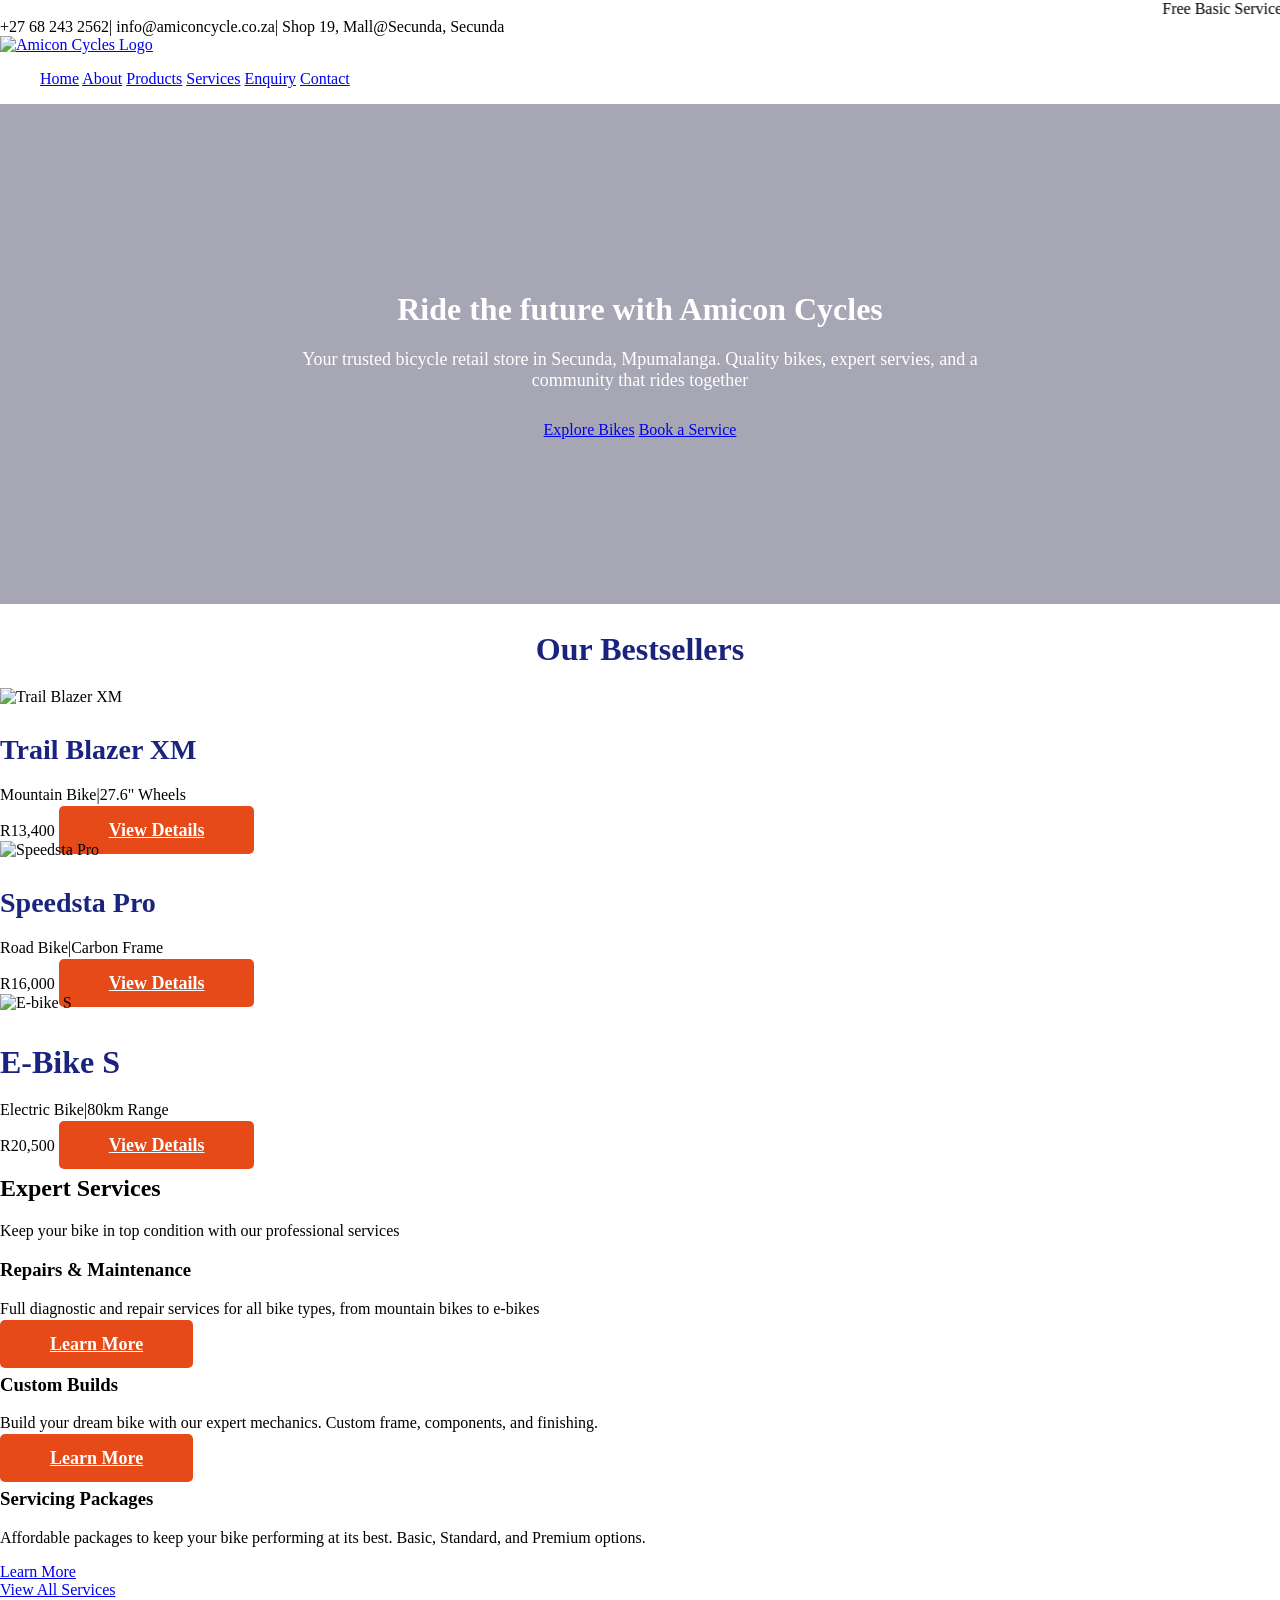
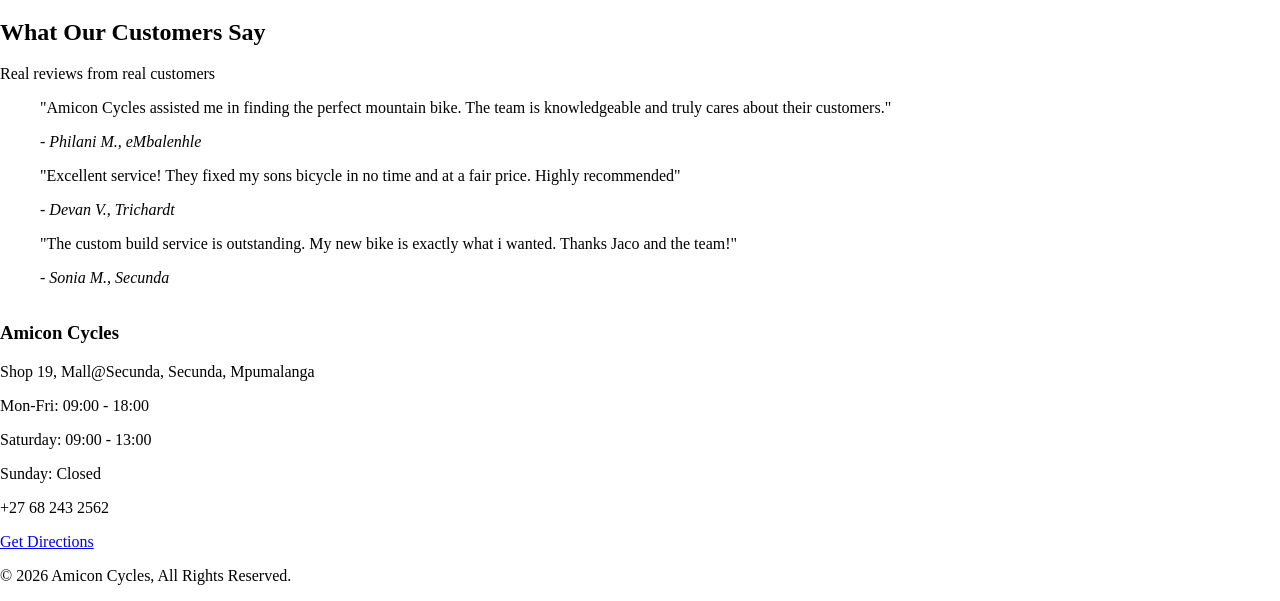
==== Assets/index.html @ d2bd80ee "Moved html files to the assets folder and added javascript" ====
<!DOCTYPE html>
<html>
<head>
    <title>Amicon Cycles|HOME</title>
    <link rel="stylesheet" href="css/style.css">
</head>
<body style="display: flex; flex-direction: column; justify-content: center; min-height: 100vh; margin: 0; padding: 0;">
    <!--This is the top promotional bar-->
    <marquee>Free Basic Service On All New Bikes | 0% Finance Available</marquee>

    <!--This is the header with contact info-->
    <header>
            <span> +27 68 243 2562|</span>
            <span> info@amiconcycle.co.za|</span>
            <span> Shop 19, Mall@Secunda, Secunda</span>

    <!--This is the navivation menu-->
    <nav class="navbar">
        <div class="container">
            <div class="logo">
                <a href="index.html">
                    <img src="Images/logo.png" alt="Amicon Cycles Logo" width="180">
                </a>
            </div>
            <ul class="nav-menu">
                <a href="index.html"><i class="fas fa-home"></i> Home</a>
                <a href="about.html"><i class="fas fa-info-circle"></i> About</a>
                <a href="products.html"><i class="fas fa-bicycle"></i> Products</a>
                <a href="services.html"><i class="fas fa-tools"></i> Services</a>
                <a href="enquiry.html"><i class="fas fa-envelope"></i> Enquiry</a>
                <a href="contact.html"><i class="fas fa-phone"></i> Contact</a>
            </ul>       
        </div>
    </nav>
    </header> 

    <!--This is the Hero Banner-->
    <div class="hero" style="background-color: rgba(106, 106, 129, 0.596); min-height: 500px; display: flex; align-items: center; justify-content: center; text-align: center; padding: 60x 20px;">
        <div class="hero content">
            <h1 style="color: white;">Ride the future with Amicon Cycles</h1>
            <p style="color: white; font-size: 18px; max-width: 700px; margin: 0 auto 30px;">Your trusted bicycle retail store in Secunda, Mpumalanga. Quality bikes, expert servies, and a community that rides together</p>
            <div class="hero-buttons">
            <a href="Assets/products.html">Explore Bikes</a>
            <a href="Assets/services.html">Book a Service</a>
            </div>
        </div>
    </div>

    <!--This is the featured collection-->
    <div class="featured collection">
        <h2 style="text-align: center; color: #1A237E; font-size: 32px; margin-bottom: 20px;">Our Bestsellers</h2>

        <!--This is Product 1-->
        <div class="product-card">
            <img src="Images/Mountain Bike.png " alt="Trail Blazer XM" width="550" height="280">
            <h3 style="text-align: left; color: #1A237E; font-size: 28px; margin-bottom: 20px;">Trail Blazer XM</h3>
            <p>Mountain Bike|27.6" Wheels</p>
            <span>R13,400</span>
            <a href="products.html" style="background-color: #E64A19; color: white; padding: 14px 50px; border: none; border-radius: 5px; font-size: 18px; font-weight: bold; cursor: pointer; transition: background-color 0.3s ease">View Details</a>
        </div>

        <!--This is Product 2-->
        <div class="product-card">
            <img src="Images/Road Bike 2.png" alt="Speedsta Pro" width="550" height="280">
            <h3 style="text-align: left; color: #1A237E; font-size: 28px; margin-bottom: 20px;">Speedsta Pro</h3>
            <p>Road Bike|Carbon Frame</p>
            <span>R16,000</span>
            <a href="Assets/products.html" style="background-color: #E64A19; color: white; padding: 14px 50px; border: none; border-radius: 5px; font-size: 18px; font-weight: bold; cursor: pointer; transition: background-color 0.3s ease">View Details</a>
        </div>

        <!--This is Product 3-->
        <div class="product-card">
            <img src="Images/E bike.png" alt="E-bike S">
            <h3 style="text-align: left; color: #1A237E; font-size: 32px; margin-bottom: 20px;">E-Bike S</h3>
            <p>Electric Bike|80km Range</p>
            <span>R20,500</span>
            <a href="Assets/products.html" style="background-color: #E64A19; color: white; padding: 14px 50px; border: none; border-radius: 5px; font-size: 18px; font-weight: bold; cursor: pointer; transition: background-color 0.3s ease">View Details</a>
        </div>
    </div>
    
    <!--This is the services preview-->
    <div class="services-preview">
        <div class="container">
            <h2>Expert Services</h2>
            <p class="section-subtitle">Keep your bike in top condition with our professional services</p>

            <div class="service-grid">
                <div class="service-card">
                    <i class="fas fa-wrench service-icon"></i>
                    <h3>Repairs & Maintenance</h3>
                    <p>Full diagnostic and repair services for all bike types, from mountain bikes to e-bikes</p>
                    <a href="Assets/services.html" class="btn-small" style="background-color: #E64A19; color: white; padding: 14px 50px; border: none; border-radius: 5px; font-size: 18px; font-weight: bold; cursor: pointer; transition: background-color 0.3s ease">Learn More</a>
                </div>

                <div class="service-card">
                    <h3>Custom Builds</h3>
                    <p>Build your dream bike with our expert mechanics. Custom frame, components, and finishing.</p>
                    <a href="Assets/services.html" class="btn-small" style="background-color: #E64A19; color: white; padding: 14px 50px; border: none; border-radius: 5px; font-size: 18px; font-weight: bold; cursor: pointer; transition: background-color 0.3s ease">Learn More</a>
                </div>

                <div class="service-card">
                    <i class="fas fa-tools service-icon"></i>
                    <h3>Servicing Packages</h3>
                    <p>Affordable packages to keep your bike performing at its best. Basic, Standard, and Premium options.</p>
                    <a href="Assets/services.html" class="btn-small">Learn More</a>
                </div>
            </div>

            <div class="services-cta">
                <a href="Assets/services.html" class="btn-primary">View All Services</a>
            </div>
        </div>
    </div>

    <!--This is the testimonials section-->
    <div class="testimonials">
        <div class="container">
            <h2>What Our Customers Say</h2>
            <p class="section-subtitle" >Real reviews from real customers</p>

            <div class="testimonial-grid">
                <blockquote>
                    <p>"Amicon Cycles assisted me in finding the perfect mountain bike. The team is knowledgeable and truly cares about their customers."</p>
                    <cite>- Philani M., eMbalenhle</cite>    
                </blockquote>

                <blockquote>
                    <p>"Excellent service! They fixed my sons bicycle in no time and at a fair price. Highly recommended"</p>
                    <cite>- Devan V., Trichardt</cite>    
                </blockquote>

                <blockquote>
                    <p>"The custom build service is outstanding. My new bike is exactly what i wanted. Thanks Jaco and the team!"</p>
                    <cite>- Sonia M., Secunda</cite>    
                </blockquote>
            </div>
        </div>
    </div>

    <!--This is the footer-->
    <footer>
        <div class="footer-info">
            <h3>Amicon Cycles</h3>
            <p>Shop 19, Mall@Secunda, Secunda, Mpumalanga</p>
            <p>Mon-Fri: 09:00 - 18:00</p>   
            <P>Saturday: 09:00 - 13:00</P>
            <p>Sunday: Closed</p>
            <p>+27 68 243 2562</p>
            <a href="contact.html">Get Directions</a>
        </div>
        <div class="footer-bottom">
            <p>&copy; 2026 Amicon Cycles, All Rights Reserved.</p>
        </div>
    </footer>

    <!--Link to the Javascript file-->
</body>
</html>
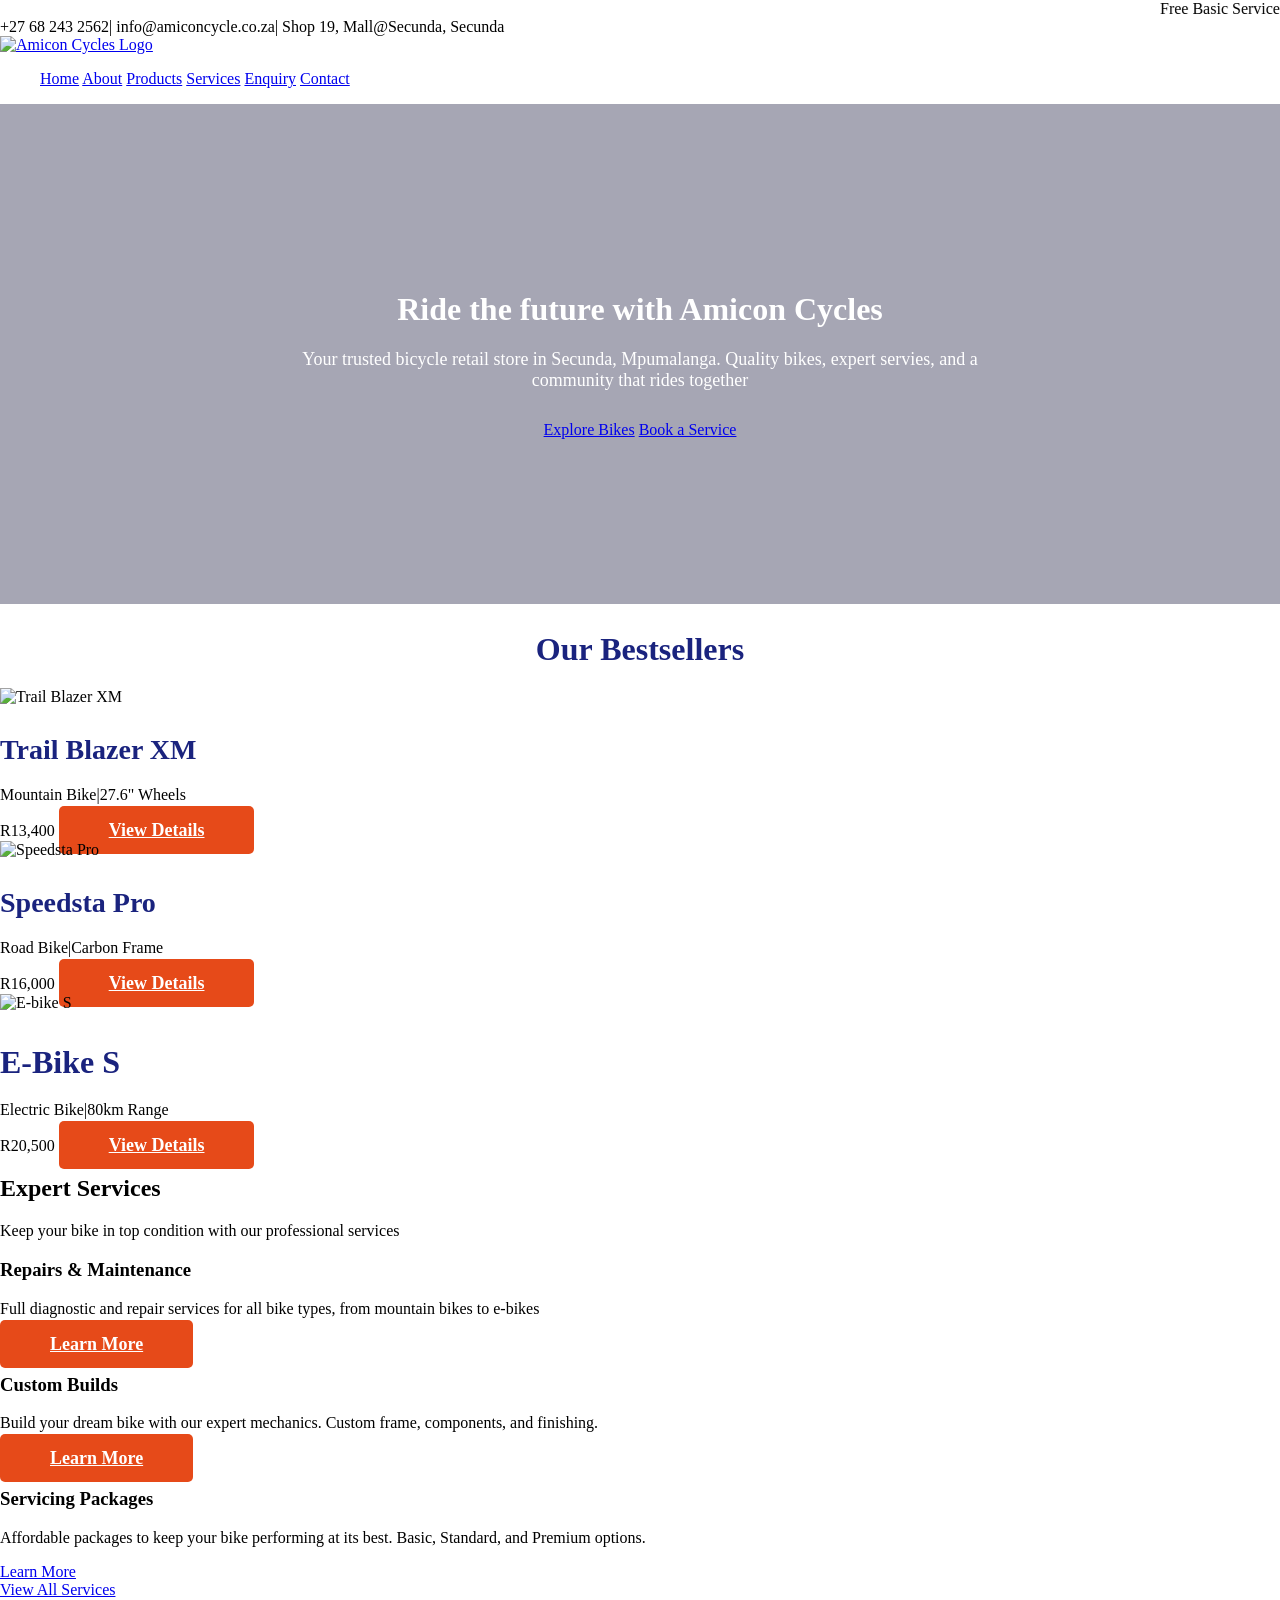
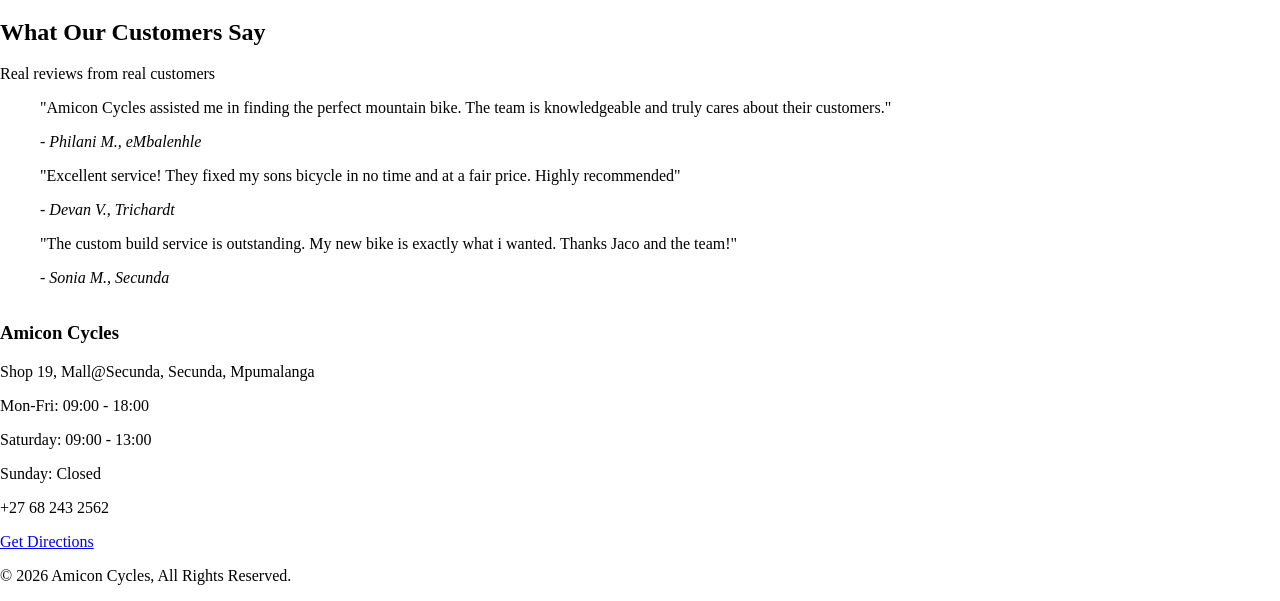
==== commit 6a446da1: "Added </div> closing tag for the contact info" ====
--- a/Assets/index.html
+++ b/Assets/index.html
@@ -10,9 +10,11 @@
 
     <!--This is the header with contact info-->
     <header>
+        <div class="contact-info">
             <span> +27 68 243 2562|</span>
             <span> info@amiconcycle.co.za|</span>
             <span> Shop 19, Mall@Secunda, Secunda</span>
+        </div>
 
     <!--This is the navivation menu-->
     <nav class="navbar">
@@ -29,7 +31,10 @@
                 <a href="services.html"><i class="fas fa-tools"></i> Services</a>
                 <a href="enquiry.html"><i class="fas fa-envelope"></i> Enquiry</a>
                 <a href="contact.html"><i class="fas fa-phone"></i> Contact</a>
-            </ul>       
+            </ul>   
+            
+            <!--Hamburger menu button for mobile devices-->
+            <div class="menu-toggle" id="mobile-menu"></div>
         </div>
     </nav>
     </header> 
@@ -154,5 +159,6 @@
     </footer>
 
     <!--Link to the Javascript file-->
+    <script src="Javascript/script.js"></script>
 </body>
 </html>
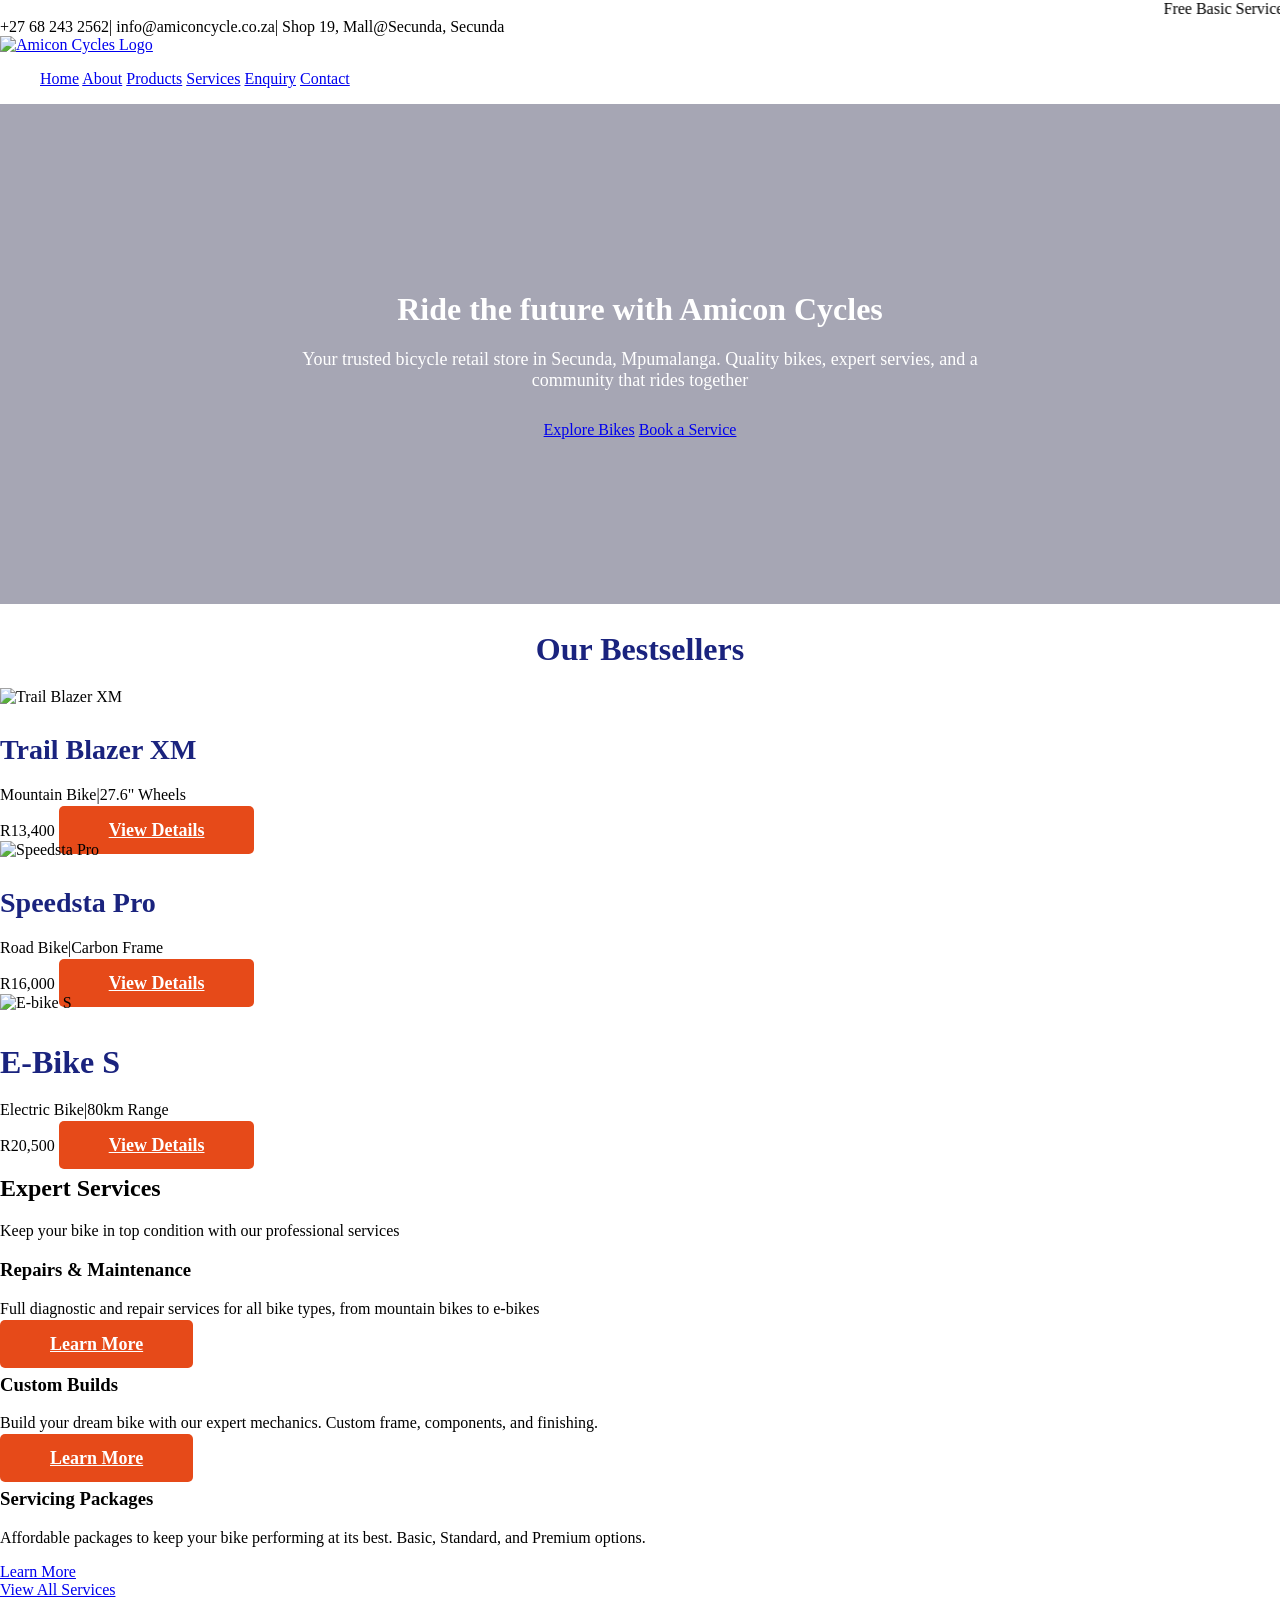
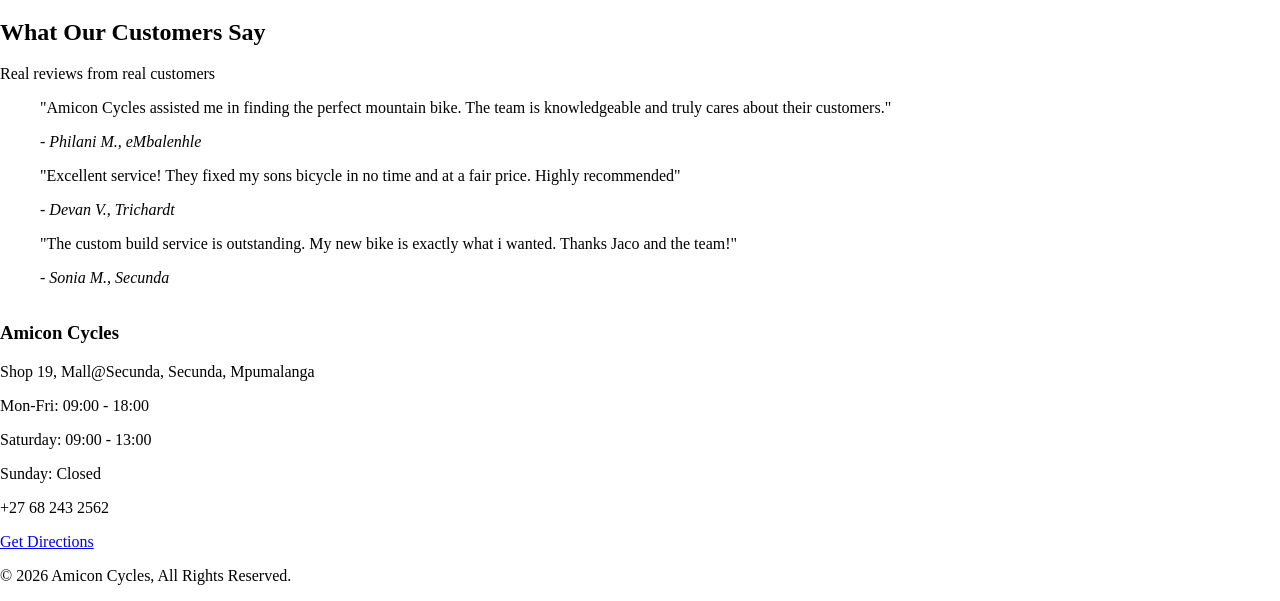
==== commit 4bb44075: "Added the hamburger icon in the index page" ====
--- a/Assets/index.html
+++ b/Assets/index.html
@@ -2,6 +2,7 @@
 <html>
 <head>
     <title>Amicon Cycles|HOME</title>
+    <meta name="viewport" content="width=device-width, initial-scale=1.0">
     <link rel="stylesheet" href="css/style.css">
 </head>
 <body style="display: flex; flex-direction: column; justify-content: center; min-height: 100vh; margin: 0; padding: 0;">
@@ -35,6 +36,7 @@
             
             <!--Hamburger menu button for mobile devices-->
             <div class="menu-toggle" id="mobile-menu"></div>
+                <i class="fas fa-bars"></i>
         </div>
     </nav>
     </header> 
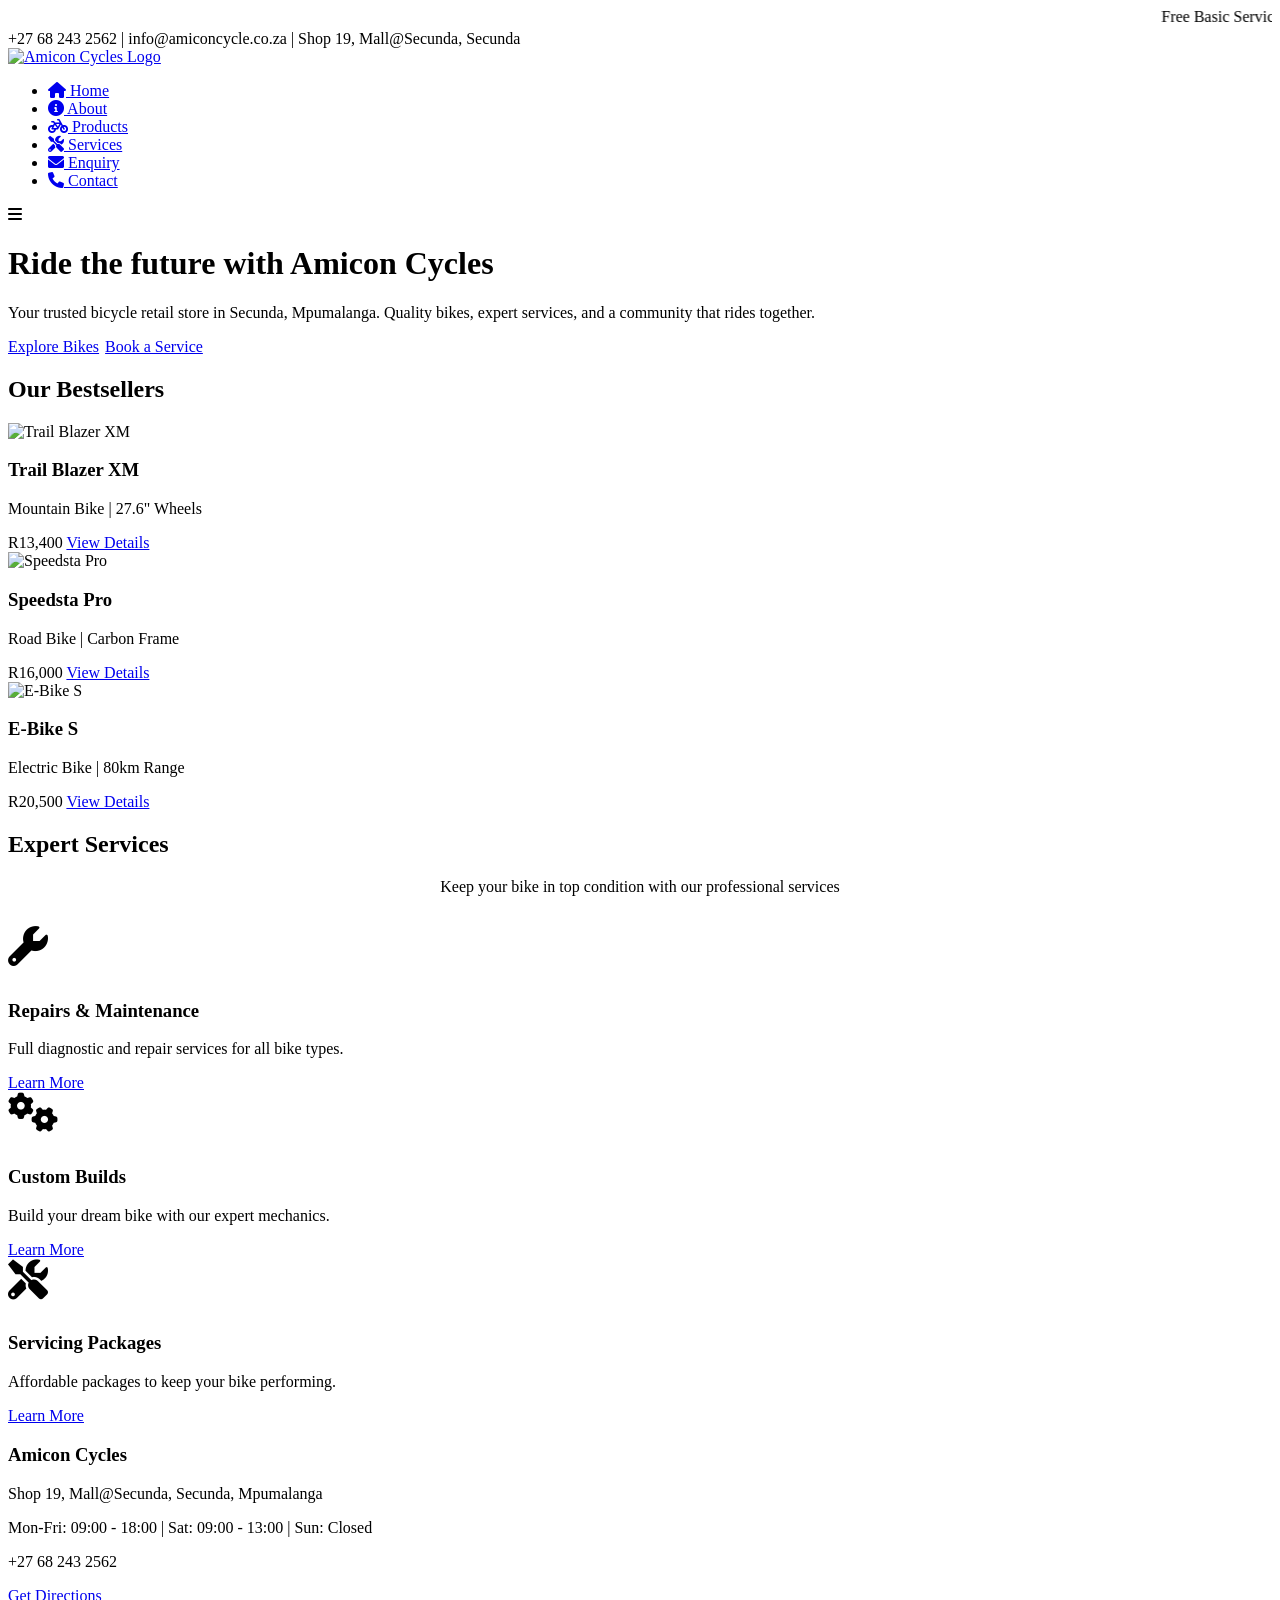
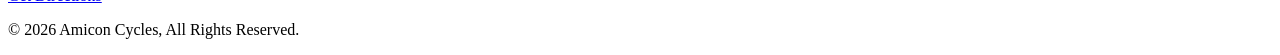
==== commit 763ae2a4: "Added the hamburger link in the index page" ====
--- a/Assets/index.html
+++ b/Assets/index.html
@@ -1,166 +1,113 @@
 <!DOCTYPE html>
 <html>
 <head>
-    <title>Amicon Cycles|HOME</title>
+    <meta charset="UTF-8">
     <meta name="viewport" content="width=device-width, initial-scale=1.0">
+    <title>Amicon Cycles | Home</title>
+    <link rel="stylesheet" href="https://cdnjs.cloudflare.com/ajax/libs/font-awesome/6.0.0-beta3/css/all.min.css">
     <link rel="stylesheet" href="css/style.css">
 </head>
-<body style="display: flex; flex-direction: column; justify-content: center; min-height: 100vh; margin: 0; padding: 0;">
-    <!--This is the top promotional bar-->
+<body>
+
     <marquee>Free Basic Service On All New Bikes | 0% Finance Available</marquee>
 
-    <!--This is the header with contact info-->
     <header>
-        <div class="contact-info">
-            <span> +27 68 243 2562|</span>
-            <span> info@amiconcycle.co.za|</span>
-            <span> Shop 19, Mall@Secunda, Secunda</span>
-        </div>
+        <span> +27 68 243 2562 | info@amiconcycle.co.za | Shop 19, Mall@Secunda, Secunda</span>
+    </header>
 
-    <!--This is the navivation menu-->
     <nav class="navbar">
         <div class="container">
             <div class="logo">
-                <a href="index.html">
-                    <img src="Images/logo.png" alt="Amicon Cycles Logo" width="180">
-                </a>
+                <a href="index.html"><img src="Images/logo.png" alt="Amicon Cycles Logo"></a>
             </div>
             <ul class="nav-menu">
-                <a href="index.html"><i class="fas fa-home"></i> Home</a>
-                <a href="about.html"><i class="fas fa-info-circle"></i> About</a>
-                <a href="products.html"><i class="fas fa-bicycle"></i> Products</a>
-                <a href="services.html"><i class="fas fa-tools"></i> Services</a>
-                <a href="enquiry.html"><i class="fas fa-envelope"></i> Enquiry</a>
-                <a href="contact.html"><i class="fas fa-phone"></i> Contact</a>
-            </ul>   
-            
-            <!--Hamburger menu button for mobile devices-->
-            <div class="menu-toggle" id="mobile-menu"></div>
+                <li><a href="index.html" class="active"><i class="fas fa-home"></i> Home</a></li>
+                <li><a href="about.html"><i class="fas fa-info-circle"></i> About</a></li>
+                <li><a href="products.html"><i class="fas fa-bicycle"></i> Products</a></li>
+                <li><a href="services.html"><i class="fas fa-tools"></i> Services</a></li>
+                <li><a href="enquiry.html"><i class="fas fa-envelope"></i> Enquiry</a></li>
+                <li><a href="contact.html"><i class="fas fa-phone"></i> Contact</a></li>
+            </ul>
+            <div class="menu-toggle" id="mobile-menu">
                 <i class="fas fa-bars"></i>
+            </div>
         </div>
     </nav>
-    </header> 
 
-    <!--This is the Hero Banner-->
-    <div class="hero" style="background-color: rgba(106, 106, 129, 0.596); min-height: 500px; display: flex; align-items: center; justify-content: center; text-align: center; padding: 60x 20px;">
-        <div class="hero content">
-            <h1 style="color: white;">Ride the future with Amicon Cycles</h1>
-            <p style="color: white; font-size: 18px; max-width: 700px; margin: 0 auto 30px;">Your trusted bicycle retail store in Secunda, Mpumalanga. Quality bikes, expert servies, and a community that rides together</p>
-            <div class="hero-buttons">
-            <a href="Assets/products.html">Explore Bikes</a>
-            <a href="Assets/services.html">Book a Service</a>
+    <main>
+        <div class="hero hero-lg">
+            <div>
+                <h1>Ride the future with Amicon Cycles</h1>
+                <p>Your trusted bicycle retail store in Secunda, Mpumalanga. Quality bikes, expert services, and a community that rides together.</p>
+                <a href="products.html" class="btn">Explore Bikes</a>
+                <a href="services.html" class="btn" style="background-color: transparent; border: 2px solid white;">Book a Service</a>
             </div>
         </div>
-    </div>
 
-    <!--This is the featured collection-->
-    <div class="featured collection">
-        <h2 style="text-align: center; color: #1A237E; font-size: 32px; margin-bottom: 20px;">Our Bestsellers</h2>
-
-        <!--This is Product 1-->
-        <div class="product-card">
-            <img src="Images/Mountain Bike.png " alt="Trail Blazer XM" width="550" height="280">
-            <h3 style="text-align: left; color: #1A237E; font-size: 28px; margin-bottom: 20px;">Trail Blazer XM</h3>
-            <p>Mountain Bike|27.6" Wheels</p>
-            <span>R13,400</span>
-            <a href="products.html" style="background-color: #E64A19; color: white; padding: 14px 50px; border: none; border-radius: 5px; font-size: 18px; font-weight: bold; cursor: pointer; transition: background-color 0.3s ease">View Details</a>
+        <div class="container">
+            <h2>Our Bestsellers</h2>
+            <div class="grid-3">
+                <div class="card">
+                    <img src="Images/Mountain Bike.png" alt="Trail Blazer XM">
+                    <h3>Trail Blazer XM</h3>
+                    <p>Mountain Bike | 27.6" Wheels</p>
+                    <span class="price">R13,400</span>
+                    <a href="products.html" class="btn">View Details</a>
+                </div>
+                <div class="card">
+                    <img src="Images/Road Bike 2.png" alt="Speedsta Pro">
+                    <h3>Speedsta Pro</h3>
+                    <p>Road Bike | Carbon Frame</p>
+                    <span class="price">R16,000</span>
+                    <a href="products.html" class="btn">View Details</a>
+                </div>
+                <div class="card">
+                    <img src="Images/E bike.png" alt="E-Bike S">
+                    <h3>E-Bike S</h3>
+                    <p>Electric Bike | 80km Range</p>
+                    <span class="price">R20,500</span>
+                    <a href="products.html" class="btn">View Details</a>
+                </div>
+            </div>
         </div>
 
-        <!--This is Product 2-->
-        <div class="product-card">
-            <img src="Images/Road Bike 2.png" alt="Speedsta Pro" width="550" height="280">
-            <h3 style="text-align: left; color: #1A237E; font-size: 28px; margin-bottom: 20px;">Speedsta Pro</h3>
-            <p>Road Bike|Carbon Frame</p>
-            <span>R16,000</span>
-            <a href="Assets/products.html" style="background-color: #E64A19; color: white; padding: 14px 50px; border: none; border-radius: 5px; font-size: 18px; font-weight: bold; cursor: pointer; transition: background-color 0.3s ease">View Details</a>
-        </div>
-
-        <!--This is Product 3-->
-        <div class="product-card">
-            <img src="Images/E bike.png" alt="E-bike S">
-            <h3 style="text-align: left; color: #1A237E; font-size: 32px; margin-bottom: 20px;">E-Bike S</h3>
-            <p>Electric Bike|80km Range</p>
-            <span>R20,500</span>
-            <a href="Assets/products.html" style="background-color: #E64A19; color: white; padding: 14px 50px; border: none; border-radius: 5px; font-size: 18px; font-weight: bold; cursor: pointer; transition: background-color 0.3s ease">View Details</a>
-        </div>
-    </div>
-    
-    <!--This is the services preview-->
-    <div class="services-preview">
-        <div class="container">
+        <div class="container" style="background-color: var(--grey-light); max-width: 100%;">
             <h2>Expert Services</h2>
-            <p class="section-subtitle">Keep your bike in top condition with our professional services</p>
-
-            <div class="service-grid">
-                <div class="service-card">
-                    <i class="fas fa-wrench service-icon"></i>
+            <p style="text-align: center; margin-bottom: 30px;">Keep your bike in top condition with our professional services</p>
+            <div class="grid-3">
+                <div class="card">
+                    <i class="fas fa-wrench" style="font-size: 40px; color: var(--orange); margin-bottom: 15px;"></i>
                     <h3>Repairs & Maintenance</h3>
-                    <p>Full diagnostic and repair services for all bike types, from mountain bikes to e-bikes</p>
-                    <a href="Assets/services.html" class="btn-small" style="background-color: #E64A19; color: white; padding: 14px 50px; border: none; border-radius: 5px; font-size: 18px; font-weight: bold; cursor: pointer; transition: background-color 0.3s ease">Learn More</a>
+                    <p>Full diagnostic and repair services for all bike types.</p>
+                    <a href="services.html" class="btn">Learn More</a>
                 </div>
-
-                <div class="service-card">
+                <div class="card">
+                    <i class="fas fa-cogs" style="font-size: 40px; color: var(--orange); margin-bottom: 15px;"></i>
                     <h3>Custom Builds</h3>
-                    <p>Build your dream bike with our expert mechanics. Custom frame, components, and finishing.</p>
-                    <a href="Assets/services.html" class="btn-small" style="background-color: #E64A19; color: white; padding: 14px 50px; border: none; border-radius: 5px; font-size: 18px; font-weight: bold; cursor: pointer; transition: background-color 0.3s ease">Learn More</a>
+                    <p>Build your dream bike with our expert mechanics.</p>
+                    <a href="services.html" class="btn">Learn More</a>
                 </div>
-
-                <div class="service-card">
-                    <i class="fas fa-tools service-icon"></i>
+                <div class="card">
+                    <i class="fas fa-tools" style="font-size: 40px; color: var(--orange); margin-bottom: 15px;"></i>
                     <h3>Servicing Packages</h3>
-                    <p>Affordable packages to keep your bike performing at its best. Basic, Standard, and Premium options.</p>
-                    <a href="Assets/services.html" class="btn-small">Learn More</a>
+                    <p>Affordable packages to keep your bike performing.</p>
+                    <a href="services.html" class="btn">Learn More</a>
                 </div>
             </div>
+        </div>
+    </main>
 
-            <div class="services-cta">
-                <a href="Assets/services.html" class="btn-primary">View All Services</a>
-            </div>
-        </div>
-    </div>
-
-    <!--This is the testimonials section-->
-    <div class="testimonials">
-        <div class="container">
-            <h2>What Our Customers Say</h2>
-            <p class="section-subtitle" >Real reviews from real customers</p>
-
-            <div class="testimonial-grid">
-                <blockquote>
-                    <p>"Amicon Cycles assisted me in finding the perfect mountain bike. The team is knowledgeable and truly cares about their customers."</p>
-                    <cite>- Philani M., eMbalenhle</cite>    
-                </blockquote>
-
-                <blockquote>
-                    <p>"Excellent service! They fixed my sons bicycle in no time and at a fair price. Highly recommended"</p>
-                    <cite>- Devan V., Trichardt</cite>    
-                </blockquote>
-
-                <blockquote>
-                    <p>"The custom build service is outstanding. My new bike is exactly what i wanted. Thanks Jaco and the team!"</p>
-                    <cite>- Sonia M., Secunda</cite>    
-                </blockquote>
-            </div>
-        </div>
-    </div>
-
-    <!--This is the footer-->
     <footer>
-        <div class="footer-info">
-            <h3>Amicon Cycles</h3>
-            <p>Shop 19, Mall@Secunda, Secunda, Mpumalanga</p>
-            <p>Mon-Fri: 09:00 - 18:00</p>   
-            <P>Saturday: 09:00 - 13:00</P>
-            <p>Sunday: Closed</p>
-            <p>+27 68 243 2562</p>
-            <a href="contact.html">Get Directions</a>
-        </div>
+        <h3>Amicon Cycles</h3>
+        <p>Shop 19, Mall@Secunda, Secunda, Mpumalanga</p>
+        <p>Mon-Fri: 09:00 - 18:00 | Sat: 09:00 - 13:00 | Sun: Closed</p>
+        <p>+27 68 243 2562</p>
+        <a href="contact.html">Get Directions</a>
         <div class="footer-bottom">
             <p>&copy; 2026 Amicon Cycles, All Rights Reserved.</p>
         </div>
     </footer>
 
-    <!--Link to the Javascript file-->
     <script src="Javascript/script.js"></script>
 </body>
 </html>
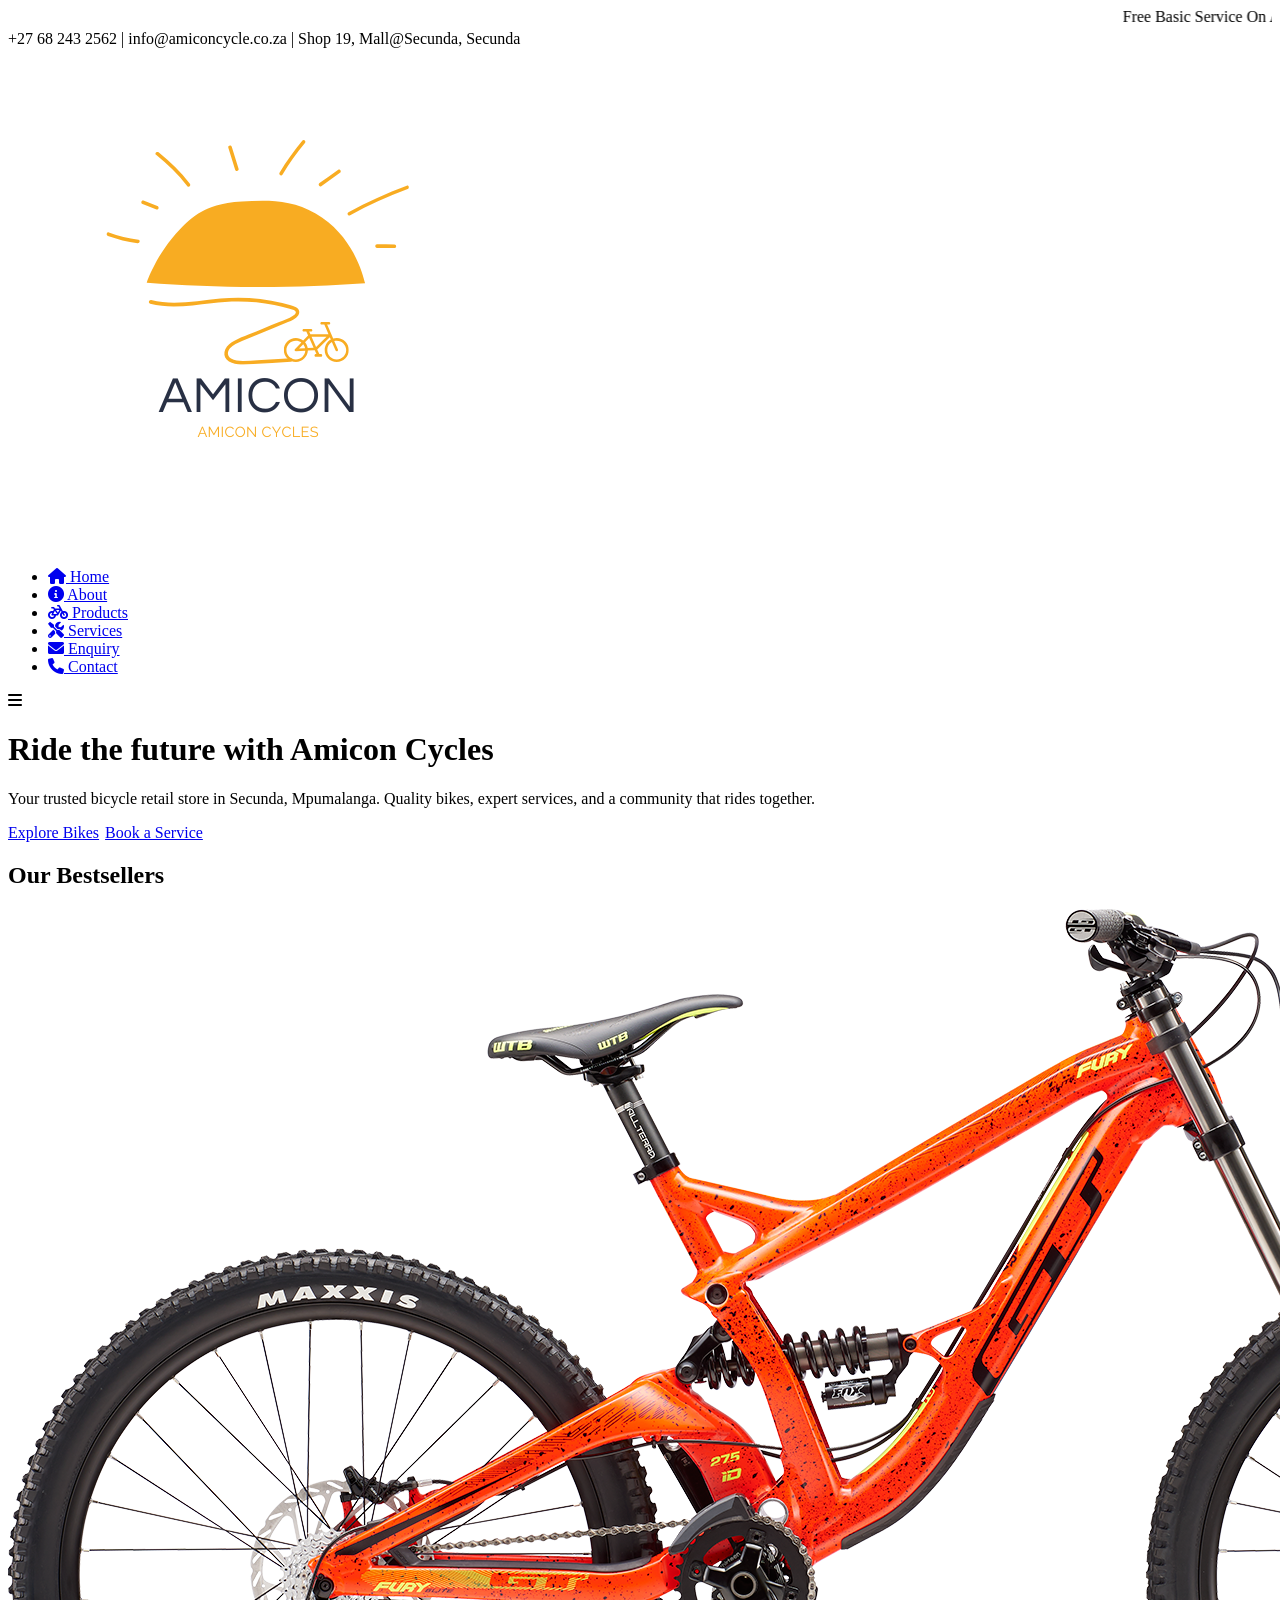
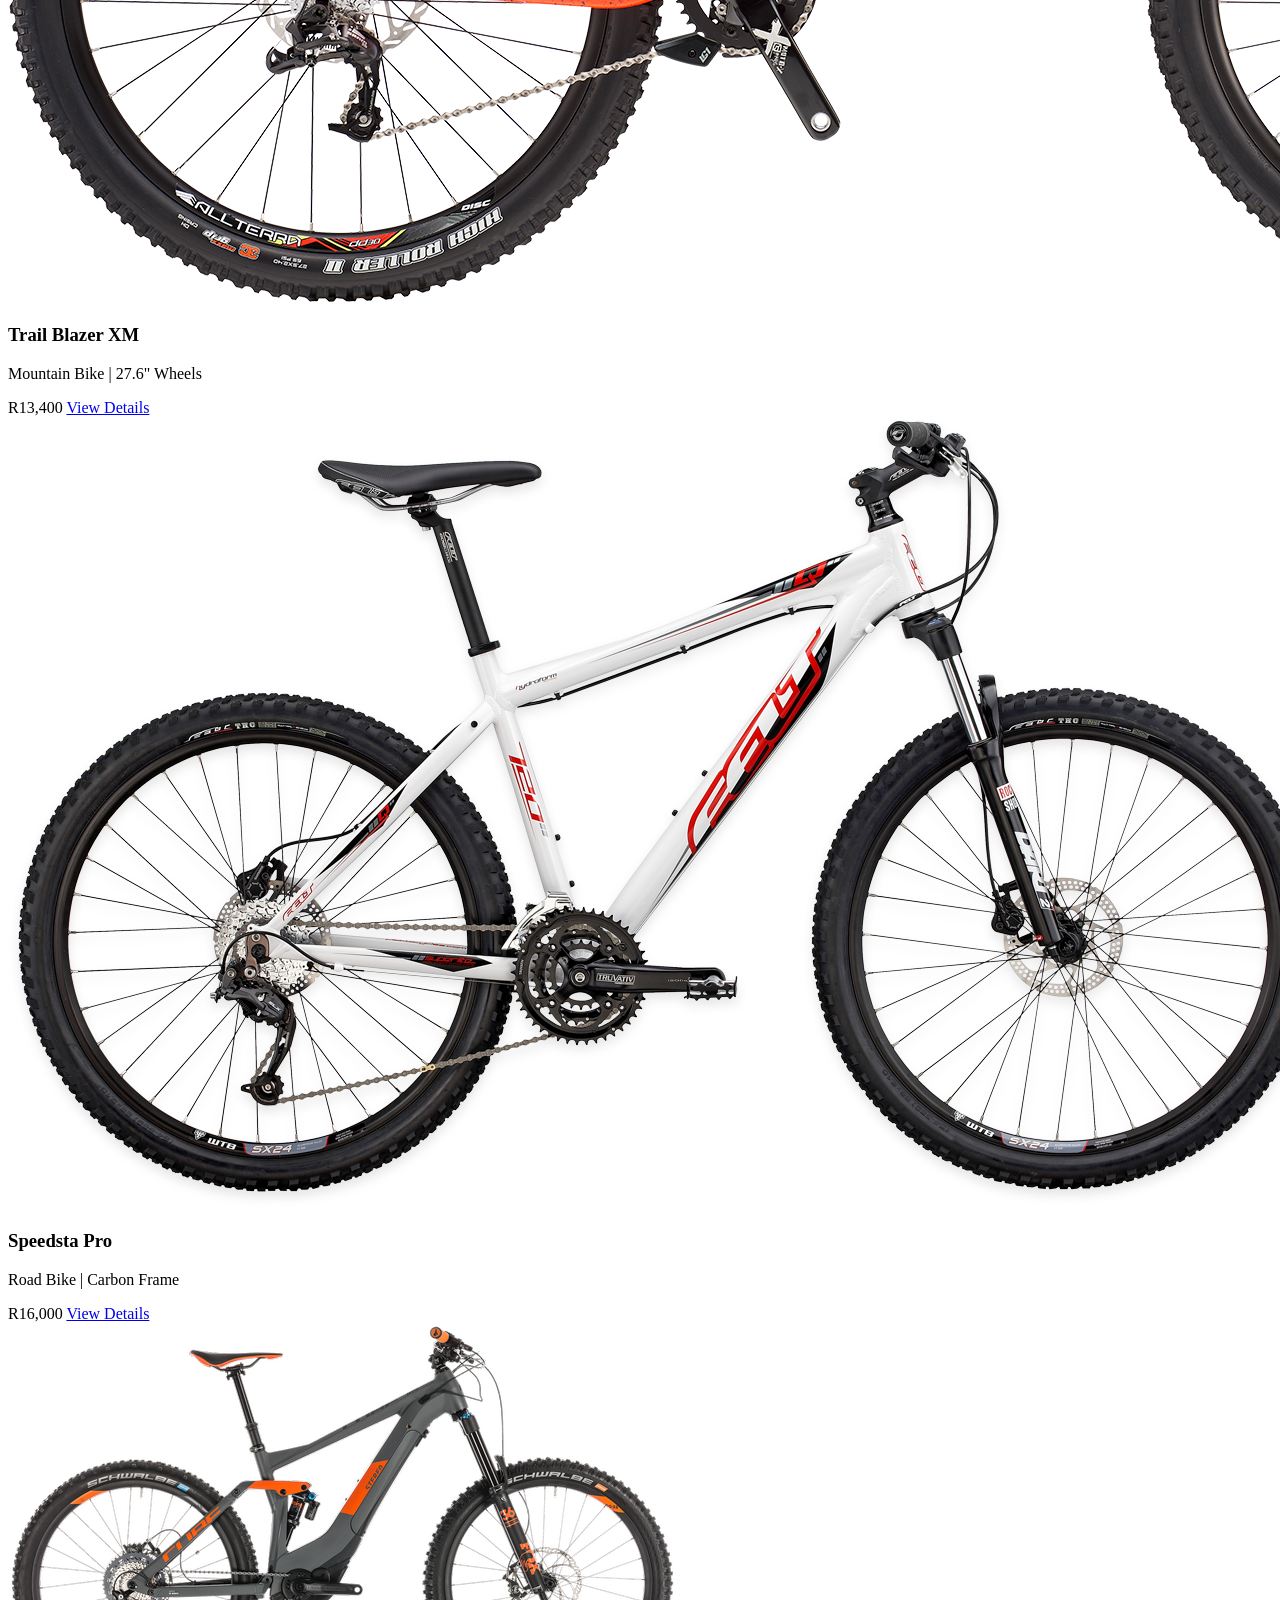
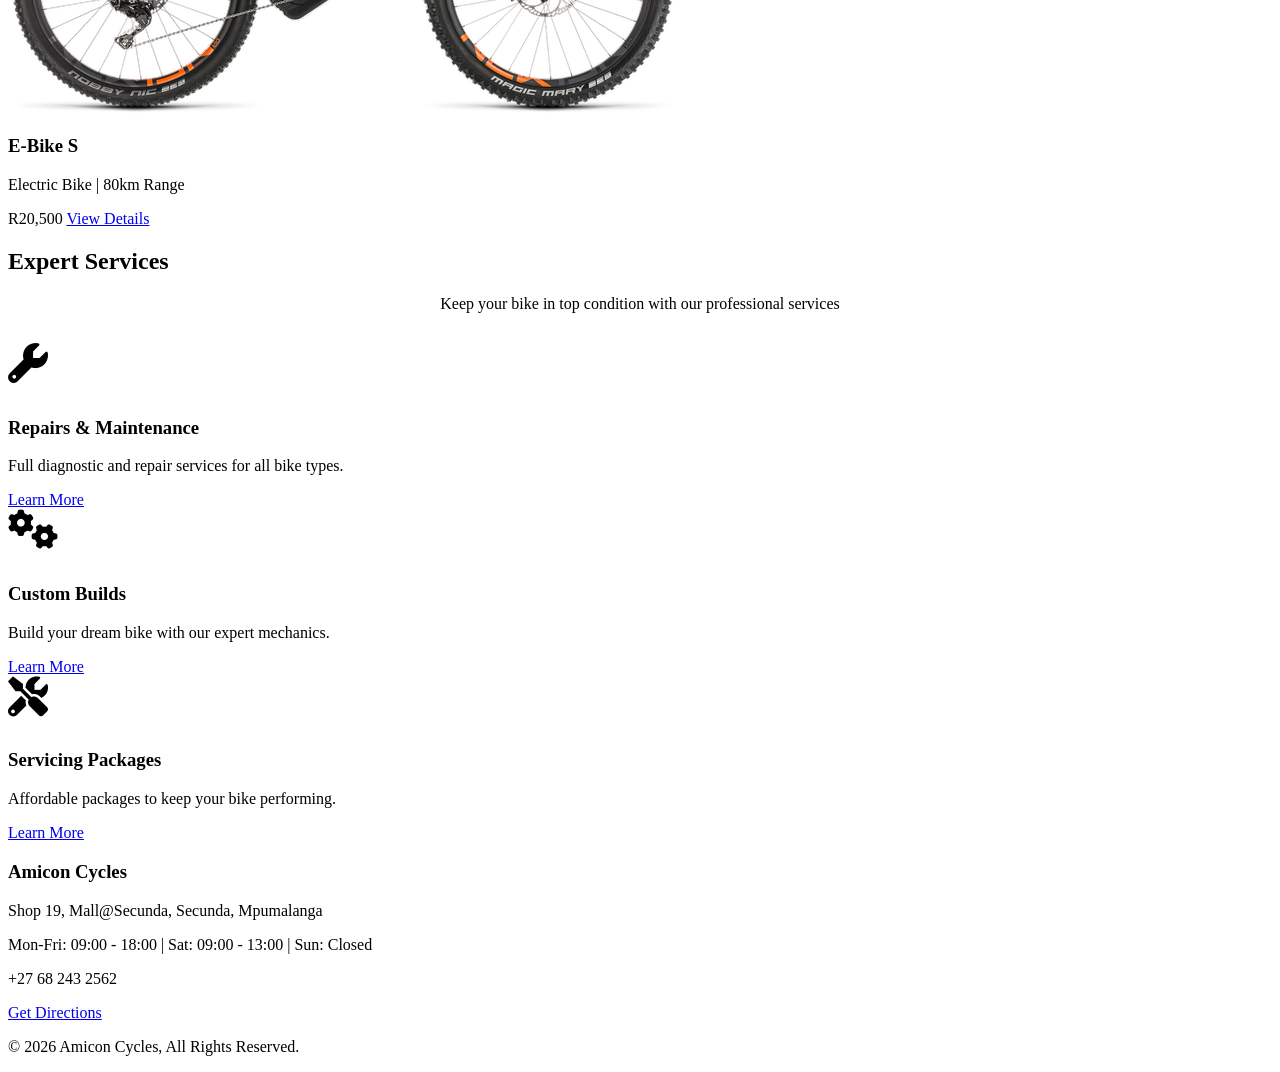
==== commit 900aba2c: "Updated css to uppercase" ====
--- a/Assets/index.html
+++ b/Assets/index.html
@@ -5,7 +5,7 @@
     <meta name="viewport" content="width=device-width, initial-scale=1.0">
     <title>Amicon Cycles | Home</title>
     <link rel="stylesheet" href="https://cdnjs.cloudflare.com/ajax/libs/font-awesome/6.0.0-beta3/css/all.min.css">
-    <link rel="stylesheet" href="css/style.css">
+    <link rel="stylesheet" href="CSS/style.css">
 </head>
 <body>
 
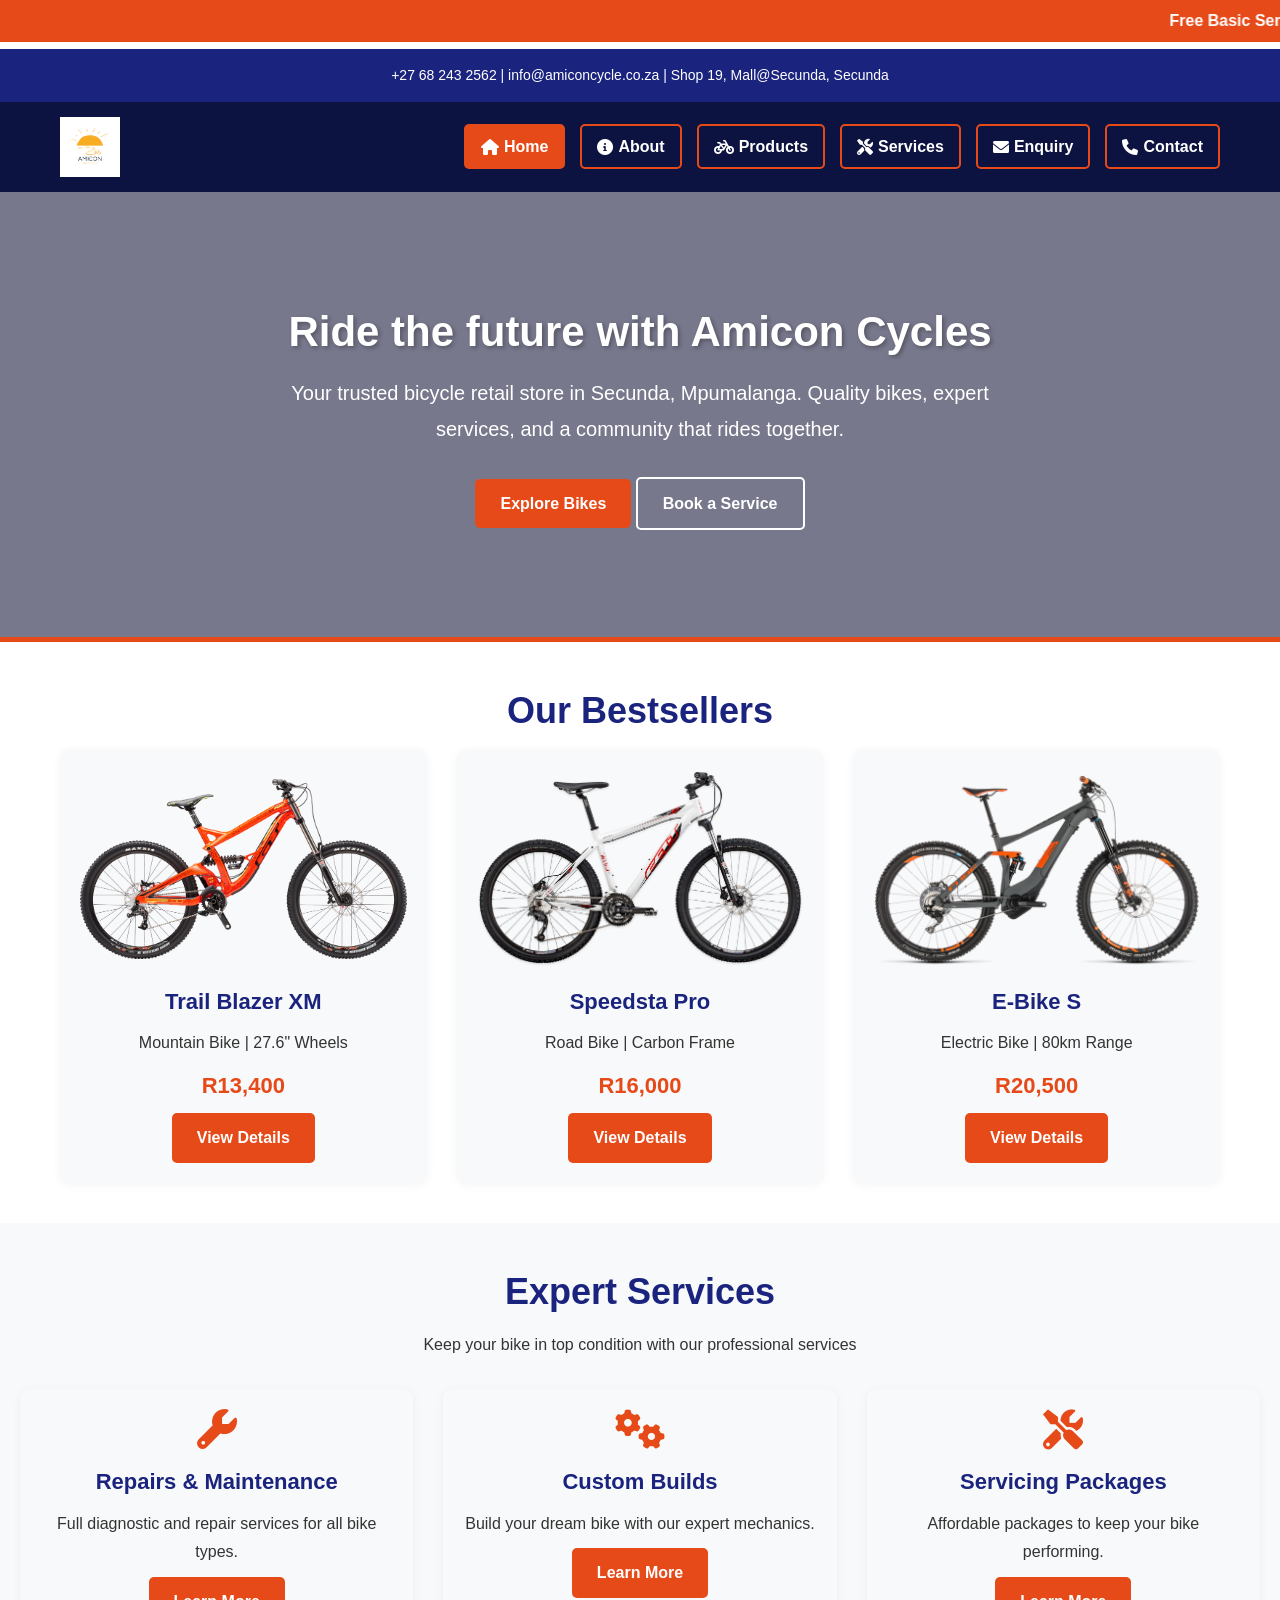
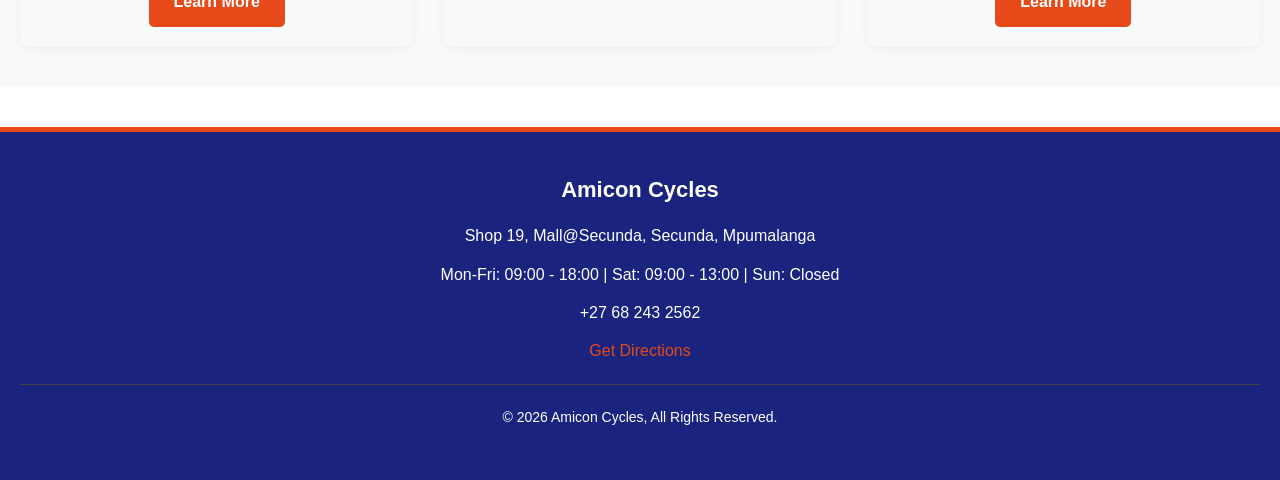
==== commit 772208cc: "updates the layout" ====
--- a/Assets/index.html
+++ b/Assets/index.html
@@ -5,7 +5,7 @@
     <meta name="viewport" content="width=device-width, initial-scale=1.0">
     <title>Amicon Cycles | Home</title>
     <link rel="stylesheet" href="https://cdnjs.cloudflare.com/ajax/libs/font-awesome/6.0.0-beta3/css/all.min.css">
-    <link rel="stylesheet" href="CSS/style.css">
+    <link rel="stylesheet" href="css/style.css">
 </head>
 <body>
 
--- a/Assets/css/style.css
+++ b/Assets/css/style.css
@@ -0,0 +1,241 @@
+
+   /*AMICON CYCLES - FINAL STYLESHEET*/
+   
+
+:root{
+    --navy: #1a237e;
+    --navy-dark: #0D1340;
+    --orange: #E64a19;
+    --orange-dark: #bf3d15;
+    --grey-light: #f8f9fa;
+    --grey-text: #666666;
+    --white: #ffffff;
+    --black: #333333;
+    --spacing-xs: 5px;
+    --spacing-sm: 10px;
+    --spacing-md: 20px;
+    --spacing-lg: 40px;
+    --spacing-xl: 60px;
+    --radius-sm: 5px;
+    --radius-md: 10px;
+    --shadow-md: 0 2px 10px rgba(0, 0, 0, 0.05);
+    --shadow-lg: 0 10px 30px rgba(0, 0, 0, 0.15);
+    --transition: all 0.3s ease;
+}
+
+* { margin: 0; padding: 0; box-sizing: border-box; }
+html { scroll-behavior: smooth; }
+
+body {
+    font-family: 'Lato', Arial, sans-serif;
+    font-size: 16px;
+    line-height: 1.6;
+    color: var(--black);
+    background-color: var(--white);
+}
+
+h1, h2, h3, h4 { font-family: 'Montserrat', Arial, sans-serif; font-weight: 700; color: var(--navy); margin-bottom: 10px; }
+h1 { font-size: 48px; }
+h2 { font-size: 36px; text-align: center; }
+h3 { font-size: 22px; }
+
+p { margin-bottom: 10px; line-height: 1.8; }
+a { text-decoration: none; color: var(--navy); transition: var(--transition); }
+img { max-width: 100%; height: auto; display: block; }
+ul { list-style: none; }
+
+/* HEADER & MARQUEE */
+marquee {
+    background-color: var(--orange);
+    color: var(--white);
+    padding: 8px 0;
+    font-weight: bold;
+    font-size: 16px;
+}
+
+header {
+    background-color: var(--navy);
+    color: var(--white);
+    padding: 15px 0;
+    font-size: 14px;
+    text-align: center;
+}
+
+/* NAVIGATION */
+.navbar {
+    background-color: var(--navy-dark);
+    padding: 15px 0;
+    position: sticky;
+    top: 0;
+    z-index: 1000;
+}
+
+.navbar .container {
+    max-width: 1200px;
+    margin: 0 auto;
+    padding: 0 20px;
+    display: flex;
+    align-items: center;
+    justify-content: space-between;
+}
+
+.logo img { max-height: 60px; }
+
+.nav-menu {
+    display: flex;
+    gap: 15px;
+    align-items: center;
+}
+
+.nav-menu a {
+    color: var(--white);
+    font-weight: 600;
+    padding: 8px 15px;
+    border: 2px solid var(--orange);
+    border-radius: var(--radius-sm);
+    display: flex;
+    align-items: center;
+    gap: 5px;
+}
+
+.nav-menu a:hover, .nav-menu a.active {
+    background-color: var(--orange);
+    color: var(--white);
+}
+
+/* HERO BANNERS */
+.hero {
+    background-color: rgba(106, 106, 129, 0.9);
+    display: flex;
+    align-items: center;
+    justify-content: center;
+    text-align: center;
+    padding: 60px 20px;
+    border-bottom: 5px solid var(--orange);
+}
+
+.hero-lg { min-height: 450px; }
+.hero-sm { min-height: 250px; } /* Fixed from max-width */
+
+.hero h1 { color: var(--white); font-size: 42px; text-shadow: 2px 2px 4px rgba(0,0,0,0.3); }
+.hero p { color: var(--white); font-size: 20px; max-width: 700px; margin: 0 auto 30px; }
+
+/* BUTTONS */
+.btn {
+    display: inline-block;
+    background-color: var(--orange);
+    color: var(--white);
+    padding: 12px 25px;
+    border-radius: var(--radius-sm);
+    font-weight: bold;
+    border: none;
+    cursor: pointer;
+}
+
+.btn:hover {
+    background-color: var(--orange-dark);
+    color: var(--white); /* Fixed missing dash */
+}
+
+/* GRIDS & CARDS */
+.container {
+    max-width: 1200px;
+    margin: 0 auto;
+    padding: 40px 20px;
+}
+
+.grid-3 {
+    display: grid;
+    grid-template-columns: repeat(auto-fit, minmax(300px, 1fr));
+    gap: 30px;
+}
+
+.card {
+    background-color: var(--grey-light);
+    padding: 20px;
+    border-radius: var(--radius-md);
+    text-align: center;
+    box-shadow: var(--shadow-md);
+    transition: var(--transition);
+}
+
+.card:hover {
+    transform: translateY(-5px);
+    box-shadow: var(--shadow-lg);
+}
+
+.card img {
+    max-width: 100%;
+    height: 200px;
+    object-fit: contain;
+    margin: 0 auto 15px;
+}
+
+.card .price {
+    display: block;
+    font-size: 22px;
+    font-weight: bold;
+    color: var(--orange);
+    margin: 10px 0;
+}
+
+/* FOOTER */
+footer {
+    background-color: var(--navy);
+    color: var(--white);
+    padding: 40px 20px;
+    text-align: center;
+    border-top: 5px solid var(--orange);
+    margin-top: 40px;
+}
+
+footer h3 { color: var(--white); margin-bottom: 15px; }
+footer a { color: var(--orange); }
+footer a:hover { color: var(--white); }
+
+.social-icons {
+    display: flex;
+    justify-content: center;
+    gap: 20px;
+    margin: 20px 0;
+}
+
+.social-icons a {
+    color: var(--white);
+    font-size: 24px;
+}
+
+.social-icons a:hover {
+    color: var(--orange);
+}
+
+.footer-bottom { /* Fixed missing dot */
+    margin-top: 20px;
+    border-top: 1px solid #444;
+    padding-top: 20px;
+    font-size: 14px;
+}
+
+/* MOBILE HAMBURGER & RESPONSIVENESS */
+.menu-toggle {
+    display: none;
+    font-size: 28px;
+    color: var(--white);
+    cursor: pointer;
+}
+
+@media (max-width: 768px) {
+    .menu-toggle { display: block; }
+    
+    .nav-menu {
+        display: none;
+        flex-direction: column;
+        width: 100%;
+        margin-top: 20px;
+        text-align: center;
+    }
+    
+    .nav-menu.active { display: flex; }
+    .nav-menu a { width: 100%; justify-content: center; }
+    .hero h1 { font-size: 28px; }
+}
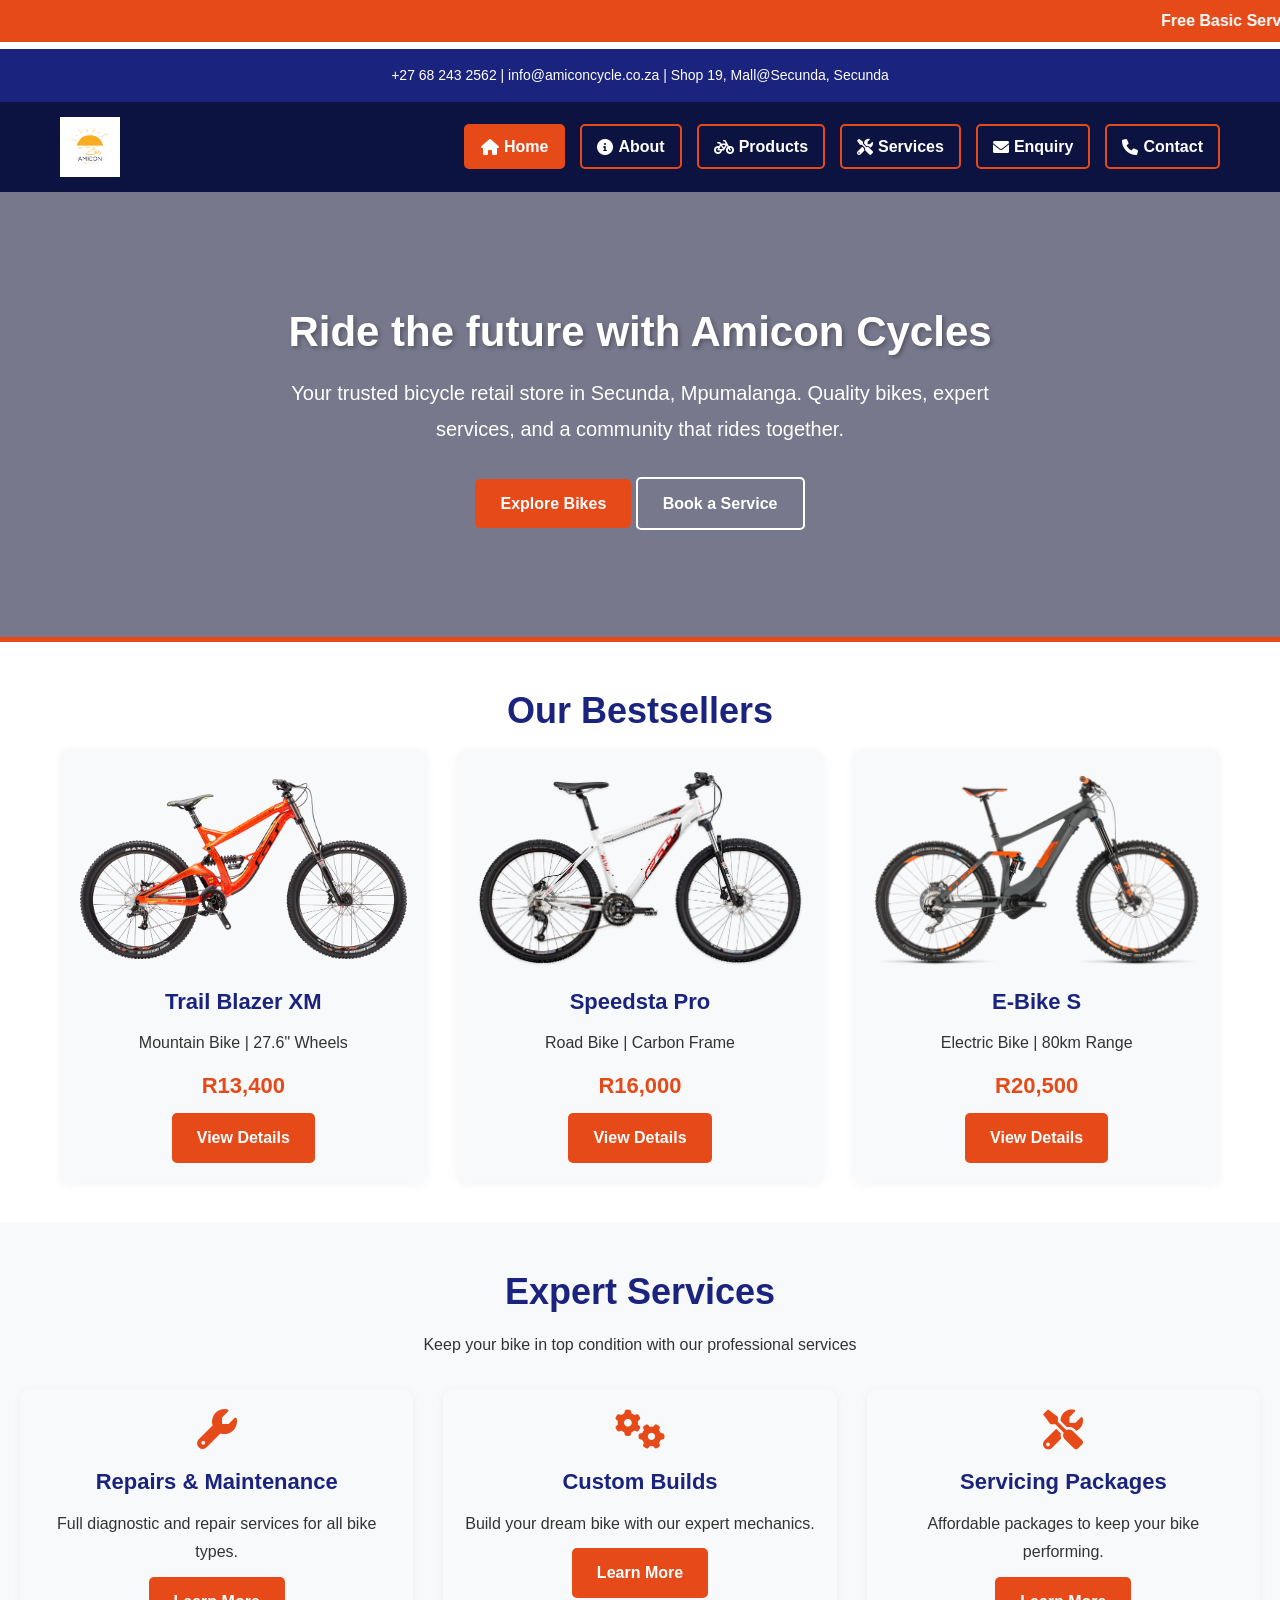
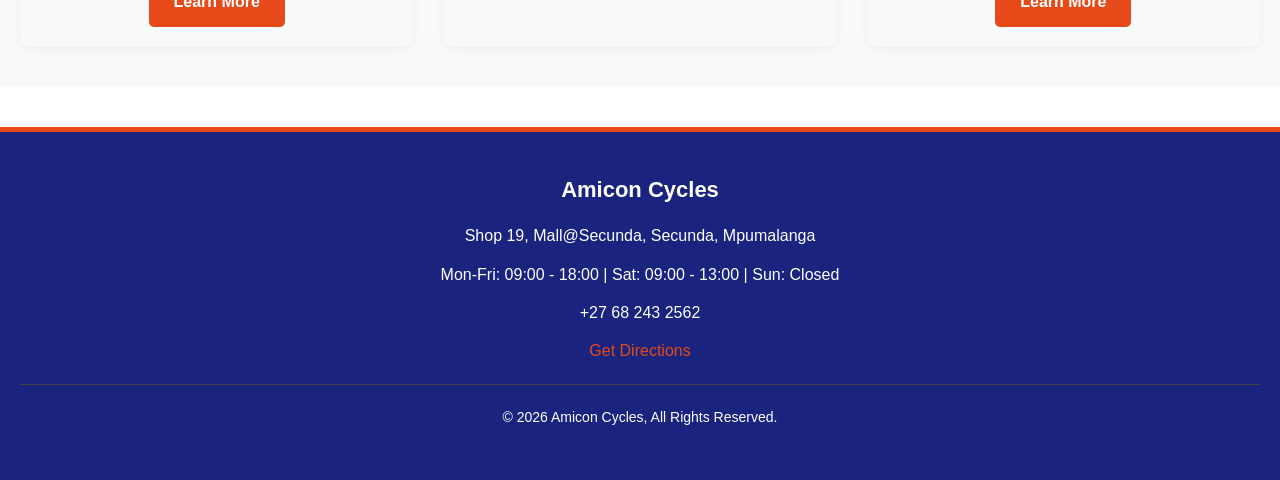
==== commit 9025980a: "Added google live tag" ====
--- a/Assets/index.html
+++ b/Assets/index.html
@@ -4,6 +4,9 @@
     <meta charset="UTF-8">
     <meta name="viewport" content="width=device-width, initial-scale=1.0">
     <title>Amicon Cycles | Home</title>
+
+    <meta name="google-site-verification" content="ubBj2X5lzJgTh9hvdL4U4qVbVEwlIzzXRlfZfir6lvg" />
+    
     <link rel="stylesheet" href="https://cdnjs.cloudflare.com/ajax/libs/font-awesome/6.0.0-beta3/css/all.min.css">
     <link rel="stylesheet" href="css/style.css">
 </head>
